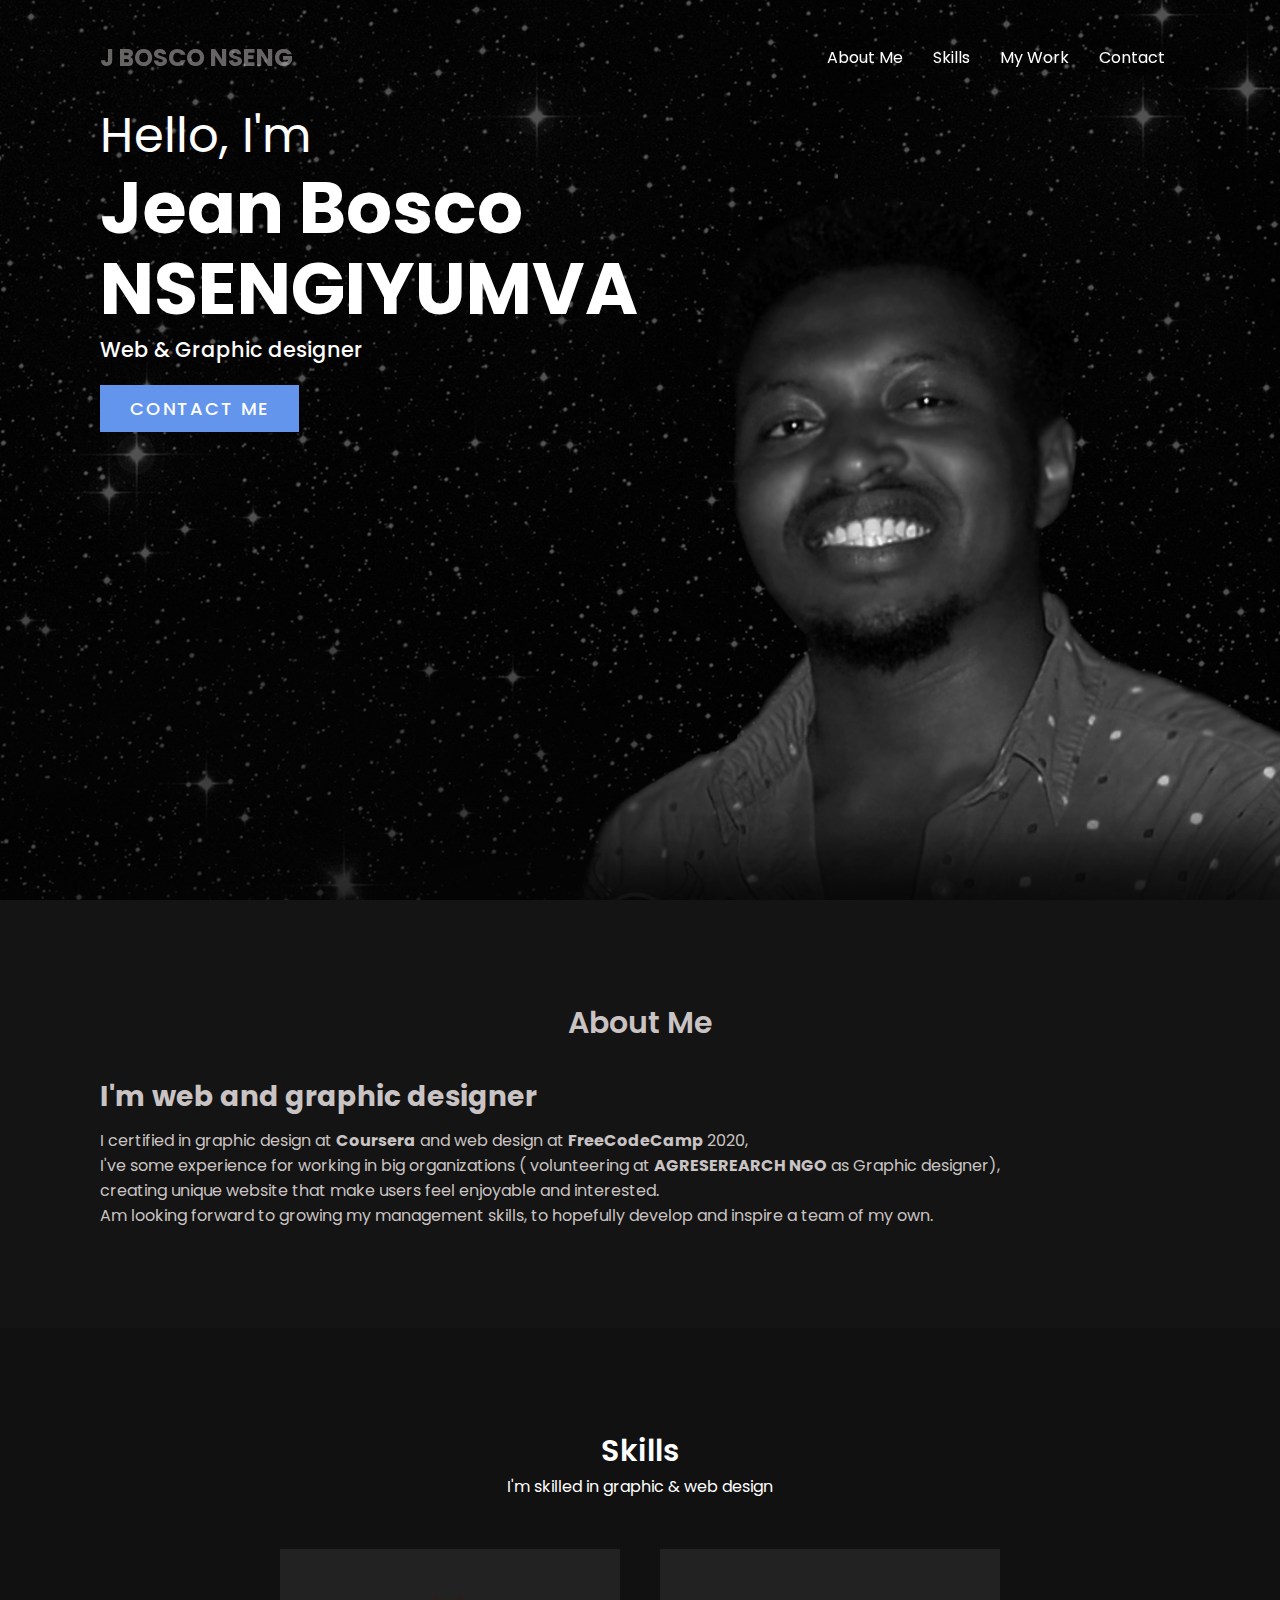
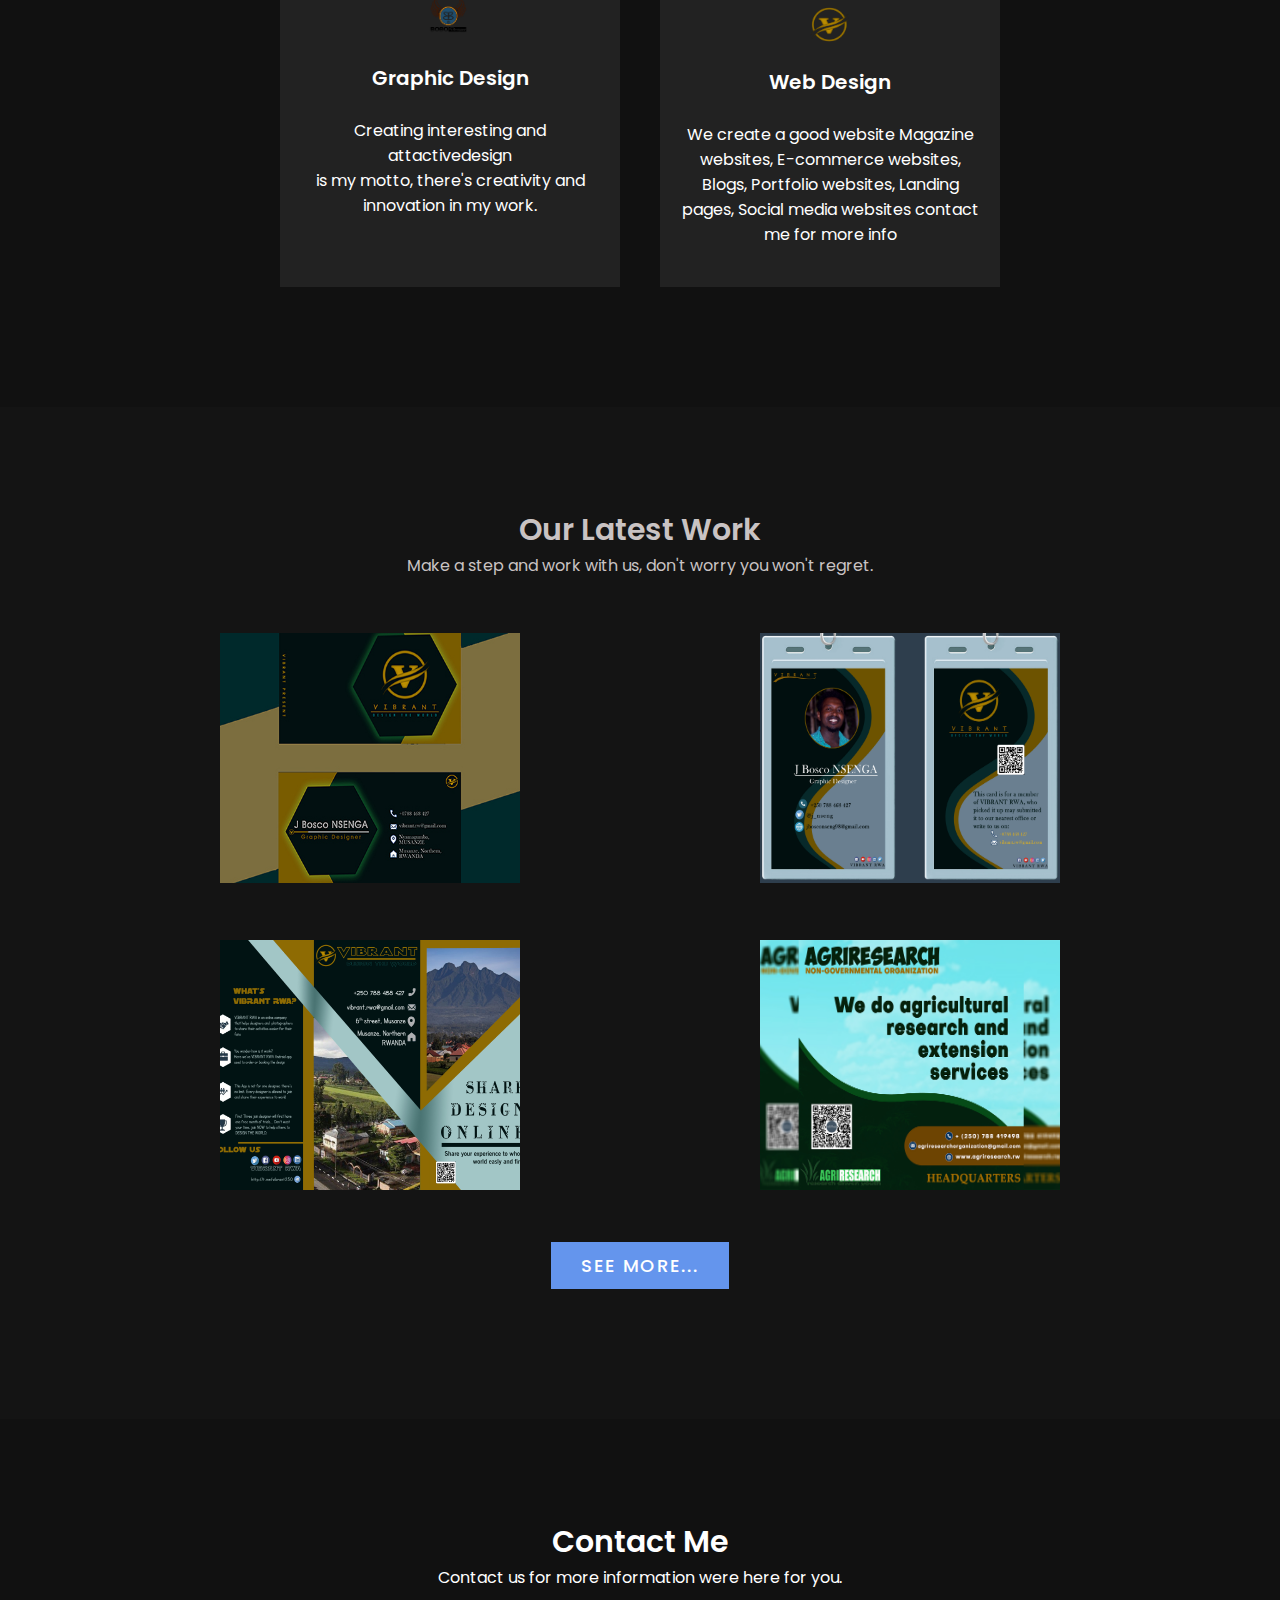
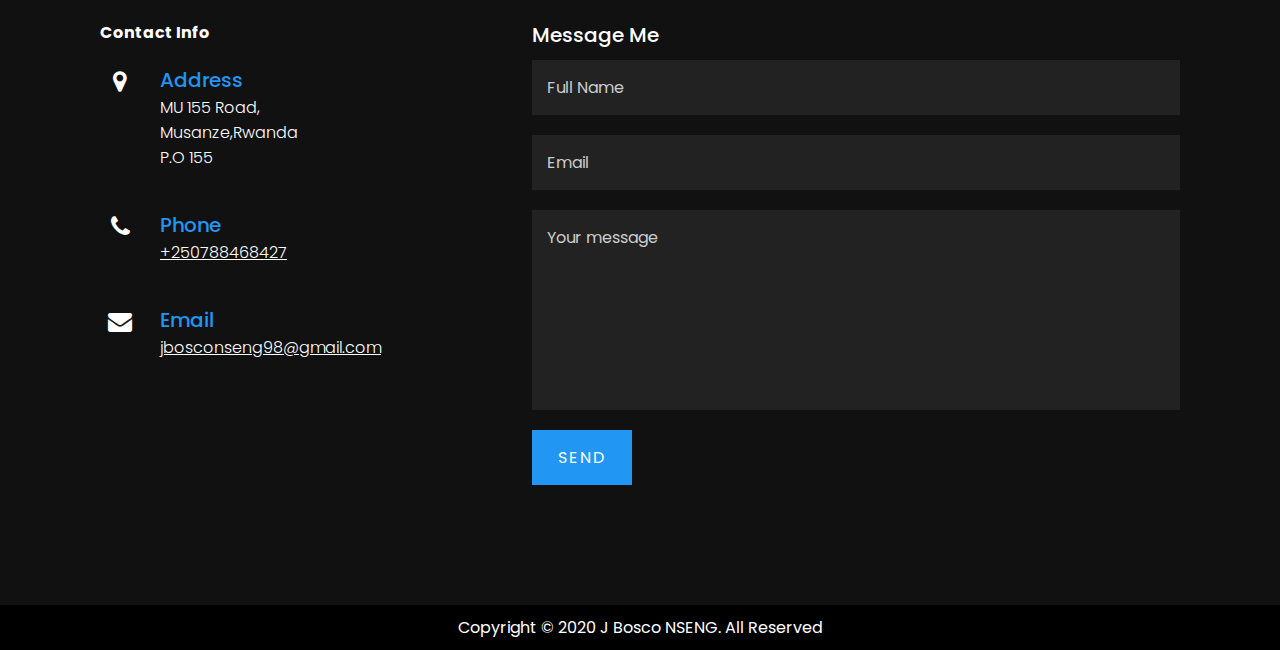
==== index.html @ 88c41217 "Add files via upload" ====
<!DOCTYPE html>
<html lang="en">
<head>
    <meta charset="UTF-8">
    <meta name="viewport" content="width=device-width, initial-scale=1.0">
    <link rel="stylesheet" href="https://stackpath.bootstrapcdn.com/font-awesome/4.7.0/css/font-awesome.min.css">
    <link rel="stylesheet" href="mystyle.css">
    <title>J Bosco Nseng</title>
</head>
<body style="background-color: #141414;">
    <header>
        <a href="#" class="logo" style="opacity: 50%;">J Bosco NSENG</a>
        <div class="toggle" onclick="toggleMenu()">Menu</div>
        <ul class="menu">
            <li><a href="#about" onclick="toggleMenu()">About Me</a></li>
            <li><a href="#skills" onclick="toggleMenu()">Skills</a></li>
            <li><a href="#work" onclick="toggleMenu()">My Work</a></li>
            <li><a href="#contact" onclick="toggleMenu()">Contact</a></li>
        </ul>
    </header>
  <section class="banner" id="home">
    <div class="textBx">
        <h2>Hello, I'm<br><span>Jean Bosco
        <br> NSENGIYUMVA</span></h2>
        <h3>Web & Graphic designer</h3>
        <a href="#contact" class="btn">Contact Me</a>
    </div>
  </section>
   <section class="about" id="about">
      <div class="heading">
          <h2 style="color:#c9c3c3;">About Me</h2>
      </div>
      <div class="content">
          <div style="color: #c9c3c3;" class="contentBx">
              <h3>I'm web and graphic designer</h3>
              <p>I certified in graphic design at <b>Coursera</b> and web design at <b>FreeCodeCamp</b> 2020,<br>
               I've some experience for working in big organizations ( volunteering at <b>AGRESEREARCH NGO</b> as Graphic designer),<br>creating unique website 
                that make users feel enjoyable and interested. <br>Am looking forward to growing my management skills,
                to hopefully develop and inspire a team of my own.
                </p>
          </div>
      </div>
   </section>
   <section class="service" id="skills">
    <div class="heading white">
        <h2>Skills</h2>
        <p>I'm skilled in graphic & web design</p>
    </div>
    <div class="content">
        <div class="servicesBx">
            <img src="logo.png">
            <h2>Graphic Design </h2>
             <br>
            <p>Creating interesting and attactivedesign <br>is my motto,
               there's creativity and innovation in my work.</p>
        </div>
        <div class="servicesBx">
            <img src="Official.png">
            <h2>Web Design</h2>
            <br>
            <p> We create a good website Magazine websites, E-commerce websites, Blogs, Portfolio websites, 
                Landing pages,  Social media websites contact me for more info</p>
        </div>
 
    </div>
   </section>
   <section class="work" id="work">
    <div class="heading" style="color: #c9c3c3">
        <h2>Our Latest Work</h2>
        <p>Make a step and work with us, don't worry you won't regret.</p>
    </div>
    <div class="content" align="center">
        <div class="workBx">
            <img style="width: 300px; height: 250px;" src="BCard2.jpg" >
        </div>
        <div class="workBx">
            <img style="width: 300px; height: 250px;" src="Idtemplate.jpg" >
        </div>
        <div class="workBx">
            <img style="width: 300px; height: 250px;" src="Brochure.jpg" >
        </div>
        <div class="workBx">
            <img style="width: 300px; height: 250px;" src="Final.jpg" >
        </div>
    </div>
    <div class="heading">
        <a href="more.html" class="btn" target="">See more...</a>
    </div>
   </section>
   
   <section class="contacts" id="contact">
    <div class="heading white">
        <h2>Contact Me</h2>
        <p>Contact us for more information were here for you.</p>
    </div>
    <div class="content">
        <div class="contactInfo">
            <p style="color: #fff;"><strong>Contact Info</strong></p>
            <div class="contactInfoBx">
              <div class="box">
                    
                <div class="icon">
                    <i class="fa fa-map-marker" aria-hidden="true"></i>
                </div>
                <div class="text">
                    <h3>Address</h3>
                    <p>MU 155 Road,<br>Musanze,Rwanda<br>P.O 155</p>
                </div>
              </div>
              <div class="box">
                <div class="icon">
                    <i class="fa fa-phone" aria-hidden="true"></i>
                </div>
                <div class="text">
                    <h3>Phone</h3>
                    <p><a style="color: #fff;" href="tel:+250788468427" target="_blank"> +250788468427</a></p>
                </div>
              </div>
              <div class="box">
                <div class="icon">
                    <i class="fa fa-envelope" aria-hidden="true"></i>
                </div>
                <div class="text">
                    <h3>Email</h3>
                    <p><a style="color: #fff;" href="mailto:jbosconseng98@gmail.com" target="_blank"> jbosconseng98@gmail.com</a></p>
                </div>

              </div>
            </div>
        </div>
        <div class="formBx">
            <form>
                <h3>Message Me</h3>
                <input type="text" name="" placeholder="Full Name">
                <input type="email" name="" placeholder="Email">
                <textarea placeholder="Your message"></textarea>
                <input type="submit" value="Send">
            </form>
        </div>
    </div>
   </section>
   <div class="copyright">
       <p>Copyright &copy; 2020 J Bosco NSENG. All Reserved</p>
   </div>
   <script type="text/javascript">
   window.addEventListener('scroll', function(){
       var header = document.querySelector('header');
       header.classList.toggle('sticky', window.scrollY > 0);
   })
   function toggleMenu(){
   var menuToggle = document.querySelector('.toggle');
   var menu = document.querySelector('.menu');
   menuToggle.classList.toggle('active');
   menu.classList.toggle('active');
   }
</script>
</body>
</html>
---- mystyle.css ----
@import url('http://fonts.googleapis.com/css?family=poppins:200,300,400,500,600,700,800,900&display=swap');

*{
    margin: 0;
    padding: 0;
    box-sizing: border-box;
    font-family: 'poppins', sans-serif;
    scroll-behavior: smooth;
}
section{
    padding: 100px;
}
 .bground{
        background-image: url(Wallpaper.jpg);
        background-attachment: fixed;
        background-repeat: ;
        background-size: 100%;
        opacity: 85%;
    }
.banner{
    position: relative;
    min-height: 100vh;
    background: url('Wallpaper1.jpg');
    background-size: cover;
    background-position: right;
    display: flex;
    justify-content: space-between;
    align-items: right;
}

.banner h2{
    font-size: 3em;
    color: #fff;
    font-weight: 400;
    line-height: 1.5em;
}
.banner h2 span{
    font-size: 1.5em;
    font-weight: 700;
}
.banner h3{
    font-size: 1.3em;
    color: #fff;
    font-weight: 500;
}
.btn{
    position: relative;
    background: cornflowerblue;
    display: inline-block;
    color: #fff;
    margin-top: 20px;
    padding: 10px 30px;
    font-size: 18px;
    text-decoration: none;
    text-transform: uppercase;
    letter-spacing: 2px;
    font-weight: 500;
}
header{
    position: fixed;
    top: 0;
    left: 0;
    width: 100%;
    padding: 40px 100px;
    z-index: 1000;
    display: flex;
    justify-content: space-between;
    align-items: center;
    transition: 0.5s;
}
header.sticky{
    background: #fff;
    padding: 20px 100px;
    box-shadow: 0 5px 20px rgba(0,0,0,0.1);
}
header .logo{
color: #c9c3c3;
font-size: 24px;
text-transform: uppercase;
text-decoration: none;
font-weight: 700;
letter-spacing: 0px;
opacity: 70%;
}
header.sticky .logo{
    color: #011;
}
 
header ul{
    display: flex;
    position: relative;
}
header ul li{
    position: relative;
    list-style: none;
}
header ul li a{
    position: relative;
    display: inline-block;
    margin: 0 15px;
    color: #fff;
    text-decoration: none;
}
header.sticky ul li a{
    color: #111;
}
.heading h2{
    font-weight: 600;
    font-size: 30px;
}
.heading{
    width: 100%;
    text-align: center;
    margin-bottom: 30px;
    color:#c9c3c3;
}
.content{
    color: #c9c3c3;
    display: flex;
    justify-content: ;
}
.contentBx{
    padding-right: 20px;
}
.contentBx h3{
font-size: 28px;
margin-bottom: 10px;
}
.w50{
    min-width: 50%;
}
img{
    max-width: 100%;
}
.service{
    background: #111;
}
.heading.white{
    color: #fff;
}
.service .content{
    display: flex;
    justify-content: center;
    flex-wrap: wrap;
    flex-direction: row;
}
.service .content .servicesBx{
    padding: 40px 20px;
    background: #222;
    color: #fff;
    max-width: 340px;
    margin: 20px;
    text-align: center;
    transition: 0.5s;
}
.service .content .servicesBx:hover{
    background: #2196f3;

}
.service .content .servicesBx img{
    max-width: 100px;
    filter: ;
}
.service .content .servicesBx h2{
    font-size: 20px;
    font-weight: 600;
}
.work .content{
    display: flex;
    justify-content: center;
    flex-wrap: wrap;
    flex-direction: row
}
.work .content .workBx{
    width: 50%;
    padding: 25px;
}
.work .content .workBx img{
    max-width: 100%;

}

.contacts{
    background: #111;
}
.formBx{
    min-width: 60%;
}
.formBx form{
    display: flex;
    flex-direction: column;
}
.formBx form h3, .contactInfo h3{
    color: #fff;
    font-size: 20px;
    font-weight: 500;
    margin-bottom: 10px;
}

.formBx form input,
.formBx form  textarea{
    margin-bottom: 20px;
    padding: 15px;
    font-size: 16px;
    color: #fff;
    border: none;
    resize: none;
    outline: none;
    background: #222;
}
.formBx form  textarea{
    min-height: 200px;
}
.formBx form input::placeholder,
.formBx form  textarea::placeholder{
    color: #ccc;
}
.formBx form input[type='submit']{
    max-width: 100px;
    background: #2196f3;
    cursor: pointer;
    text-transform: uppercase;
    letter-spacing: 2px;
}
.contactInfo{
    min-width: 40%;
}
.contactInfoBx{
    position: relative;

}
.contactInfoBx .box{
    position: relative;
    padding: 20px 0;
    display: flex;
}
.contactInfoBx .box .icon{
    min-width: 40px;
    padding-top: 4px;
    color: #fff;
    display: flex;
    justify-content: center;
    align-content: flex-start;
    font-size: 24px;
}
.contactInfoBx .box .text{
    display: flex;
    margin-left: 20px;
    font-size: 16px;
    color: #fff;
    flex-direction: column;
    font-weight: 300;
}
.contactInfoBx .box .text h3{
    font-weight: 500;
    color: #2196f3;
    margin-bottom: 0;
}
.copyright{
    background: #000;
    color: #fff;
    text-align: center;
    padding: 10px;
}


/*-------------------------responsive-----------------------------*/
@media(max-width: 991px){
    header,
    header.sticky{
    padding: 20px 100px;
    z-index: 1000;
    }
    .menu{
        position: fixed;
        top: 75px;
        left: -100%;
        display: block;
        padding: 100px 50px;
        text-align: center;
        width: 100%;
        height: 100vh;
        background: #fff;
        transition: 0.5s;
        z-index: 999;
        border-top: 1px solid rgba(0,0,0,0.2);

    }
    .menu.active{
        left: 0;
    }
    
    header ul li a{
        color: #111;
        font-size: 24px;
        margin: 10px;
    }
    .toggle{
        width: 40px;
        height: 40px;
        background: url('menu.PNG');
        background-position: center;
        background-repeat: no-repeat;
        background-size: 35px;
        cursor: pointer;
        color: white;
        background: black;
    }
    .toggle.active{
        color:white;
        background:black;
        background: url('close.PNG');
        background-position: center;
        background-repeat: no-repeat;
        background-size: 25px;
        cursor: pointer;
    }
    header.sticky.toggle{
        filter: invert(1);
    }
    section{
        padding: 100px 50px;
    }
    .banner{
        padding: 150px 50px 100px;
    }
    .banner h2{
        font-size: 1.5em;
    }
    .banner h3{
        font-size: 1em;
    }
    .btn{
        margin-top: 10px;
        padding: 10px 20px;
        font-size: 16px;
    }
    .heading h2{
        font-size: 24px;
    }
    .contentBx h3{
        font-size:20px ;
    }
    .content{
        flex-direction: column;
    }
    .w50{
        margin-bottom: 20px;
    }
    .service .content .servicesBx{
        margin: 10px;
    }
    .work .content .workBx{
        width: 100%;
        padding: 10px;
    }
    
    .contactInfo{
        margin: 20px 0;
    }
}
@media(max-width: 600px){
    header,
    header.sticky{
    padding: 20px 20px;
    }
    .banner{
        padding: 150px 20px 100px;
    }
    section{
        padding: 100px 20px;
    }
}
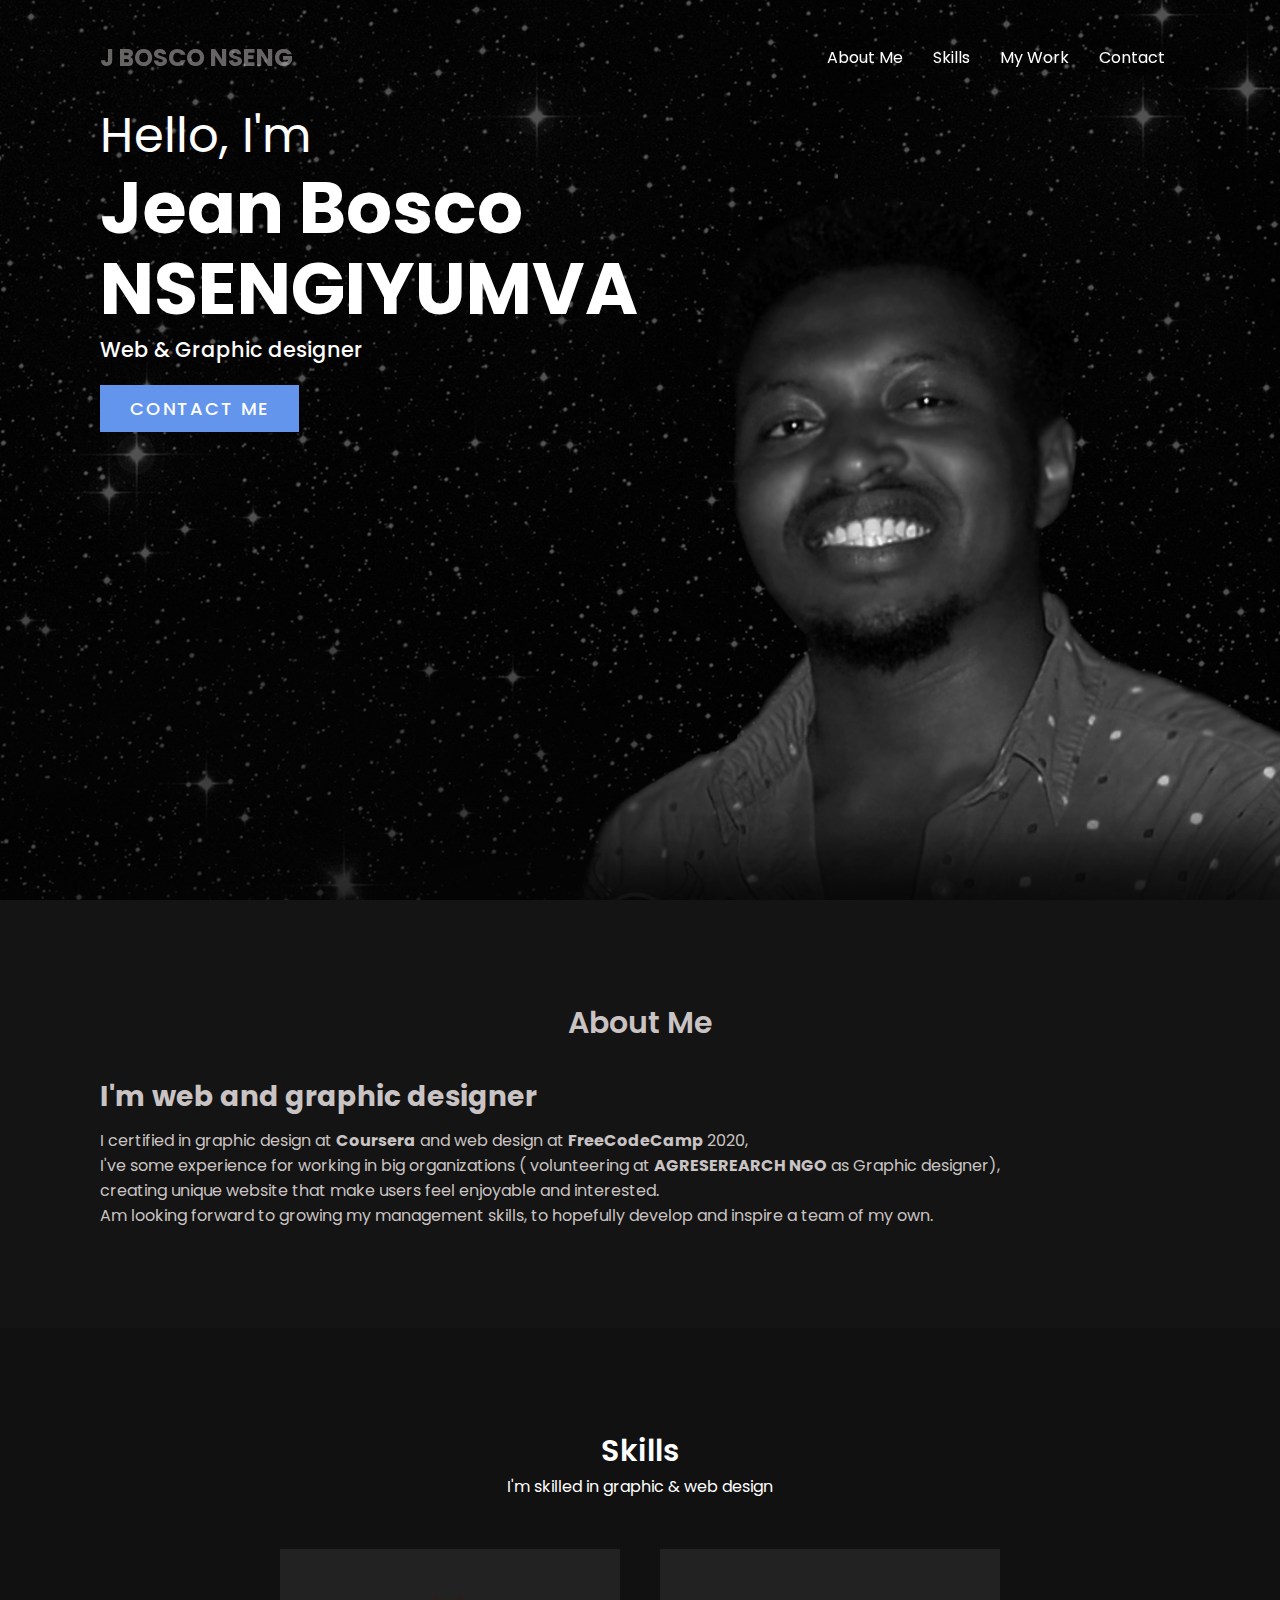
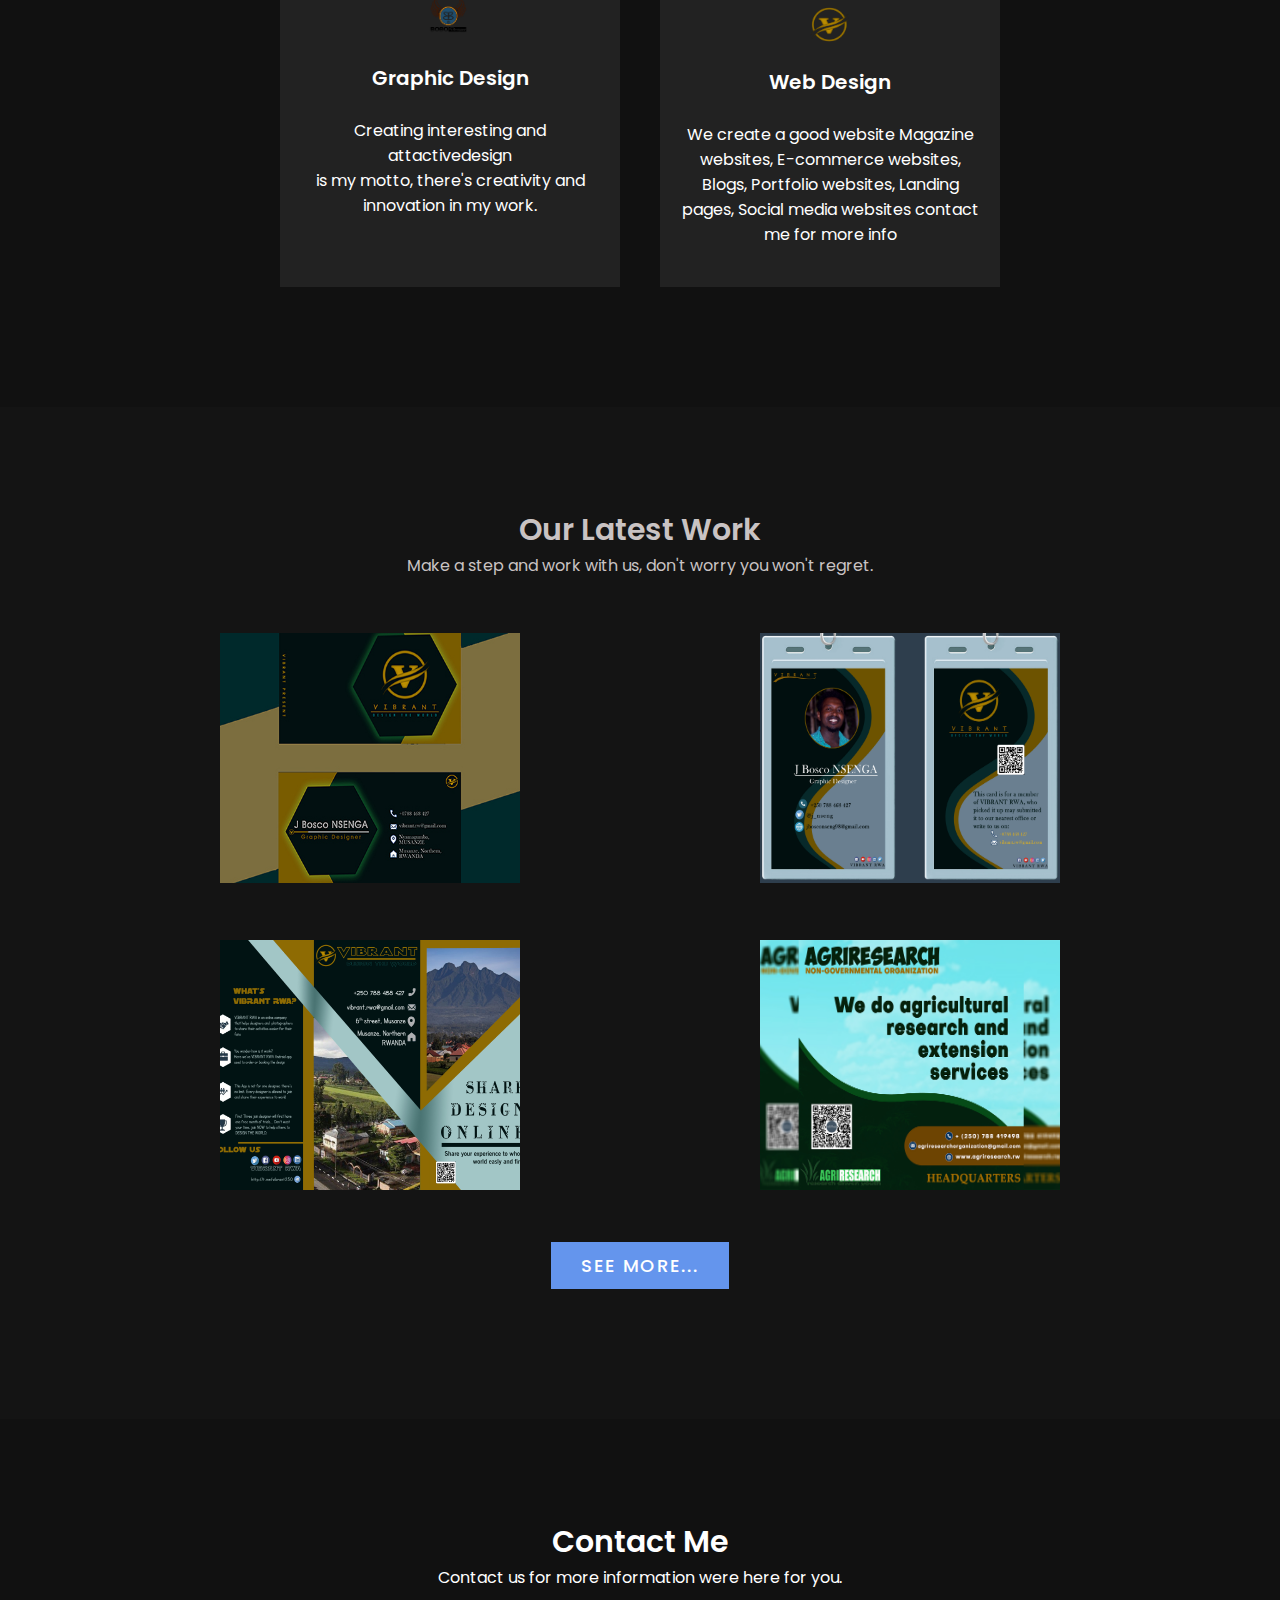
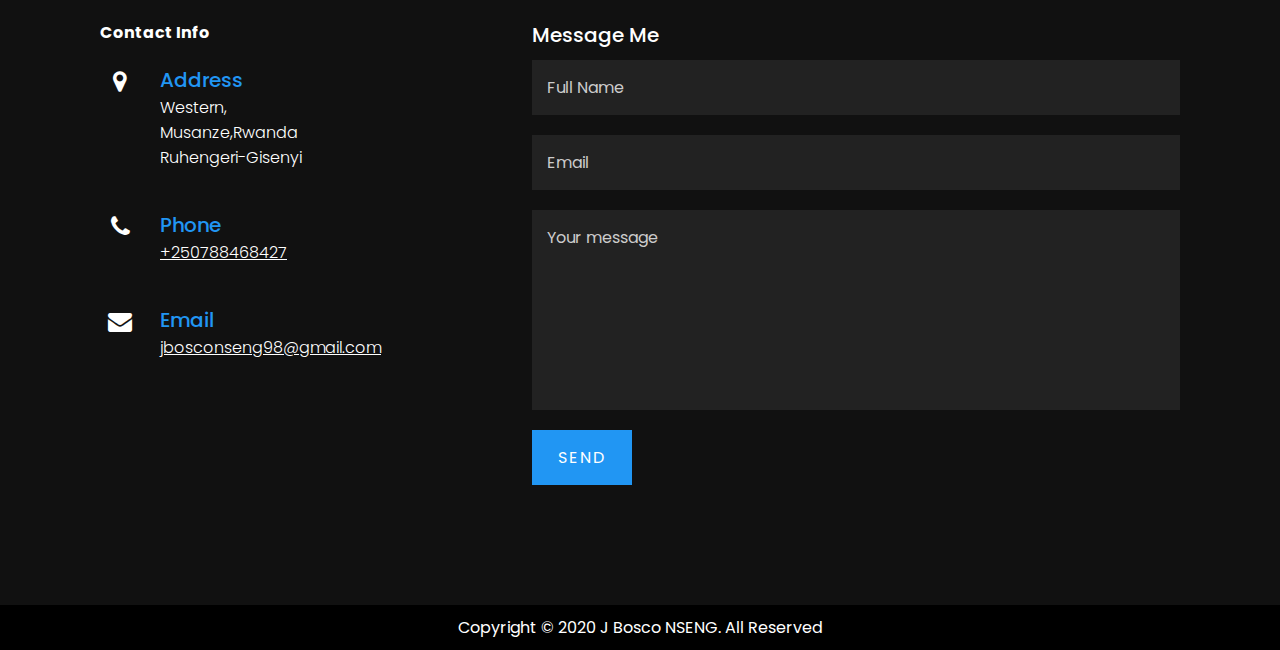
==== commit fa32ada0: "Update index.html" ====
--- a/index.html
+++ b/index.html
@@ -104,7 +104,7 @@
                 </div>
                 <div class="text">
                     <h3>Address</h3>
-                    <p>MU 155 Road,<br>Musanze,Rwanda<br>P.O 155</p>
+                    <p>Western,<br>Musanze,Rwanda<br>Ruhengeri-Gisenyi</p>
                 </div>
               </div>
               <div class="box">
@@ -155,4 +155,4 @@
    }
 </script>
 </body>
-</html>+</html>
